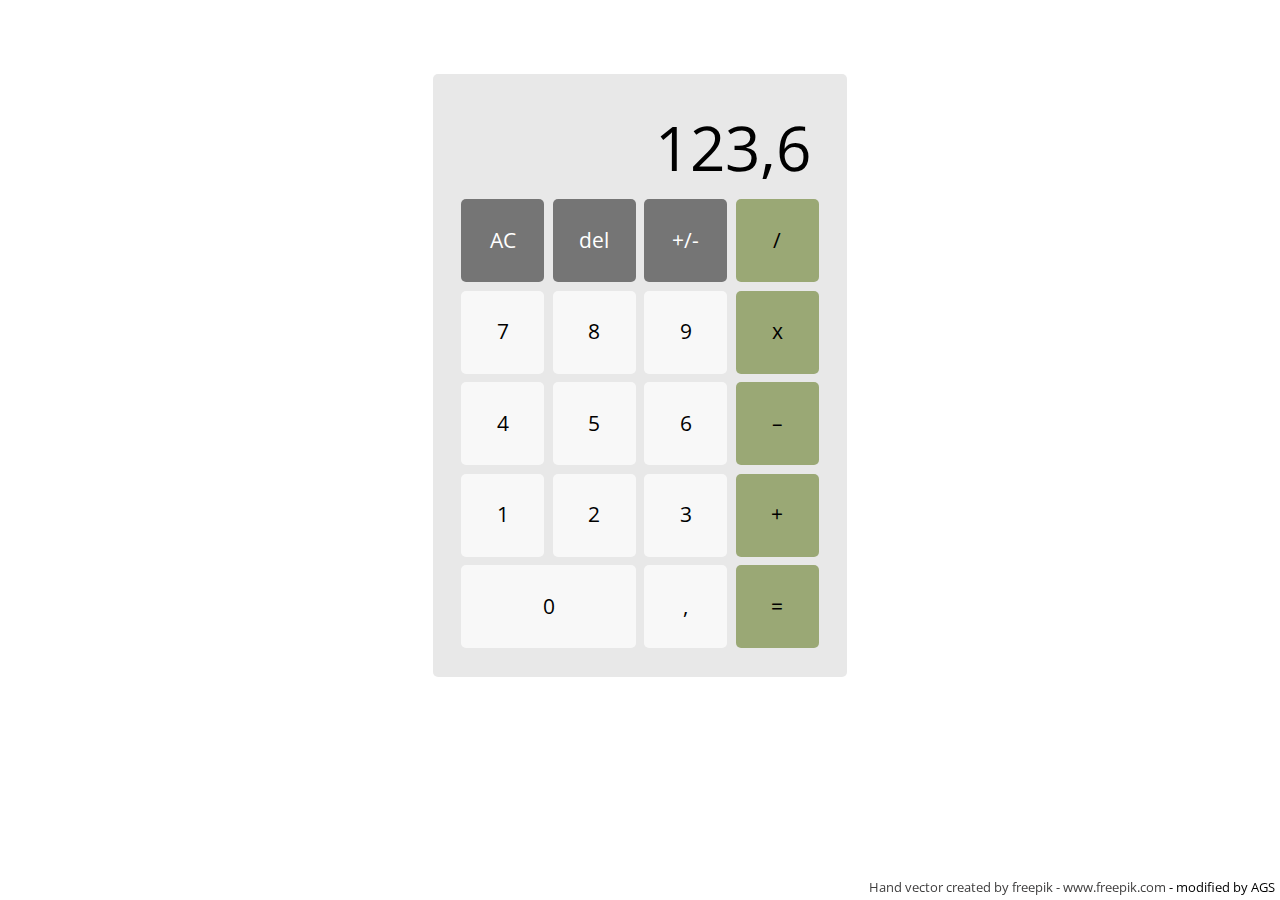
==== calculator/index.html @ 4b667c1e "Add Calculator - style.css" ====
<!DOCTYPE html>
<html>

<head>
    <meta charset="utf-8">
    <title>Calculator</title>
    <meta name="viewport" content="width=device-width, initial-scale=1.0" />
    <link rel="stylesheet" type="text/css" href="css/normalize.css" />
    <link rel="stylesheet" type="text/css" href="css/style.css" />
    <link href="https://fonts.googleapis.com/css2?family=Open+Sans&display=swap" rel="stylesheet">
</head>

<body>
    <div id="calculator">
        <div class="row">
            <p id="display">123,6</p>
        </div>
        <div class="row">
            <button class="button del">AC</button>
            <button class="button del">del</button>
            <button class="button del">+/-</button>
            <button class="button operator">/</button>
        </div>
        <div class="row">
            <button class="button number">7</button>
            <button class="button number">8</button>
            <button class="button number">9</button>
            <button class="button operator">x</button>
        </div>
        <div class="row">
            <button class="button number">4</button>
            <button class="button number">5</button>
            <button class="button number">6</button>
            <button class="button operator">–</button>
        </div>
        <div class="row">
            <button class="button number">1</button>
            <button class="button number">2</button>
            <button class="button number">3</button>
            <button class="button operator">+</button>
        </div>
        <div class="row">
            <button class="button number double">0</button>
            <button class="button number">,</button>
            <button class="button operator">=</button>
        </div>
    </div>
    <script src="script.js"></script>
    <footer>
        <p class="footer"><a href="https://www.freepik.com/vectors/hand" target="_blank">Hand vector created by freepik
                - www.freepik.com</a> - modified by AGS</p>
    </footer>
</body>

</html>
---- calculator/css/style.css ----
* {
    box-sizing: border-box;
    margin: 0;
    padding: 0;
    font-size: 16px;
    font-family: 'Open Sans', sans-serif;
}
body {
    background-image: url("https://user-images.githubusercontent.com/69153207/93473722-a27d8600-f8f6-11ea-9391-730ceead7e0c.jpg");
    background-size: cover;
    background-repeat: no-repeat;
    background-attachment: fixed;
    display: grid;
    width: 100vw;
    height: 100vh;
    justify-content: center;
    align-items: center;
}
#calculator {
    background: rgba(209, 209, 209, 0.5);
    padding: 1.5em;
    border-radius: 5px;
}
.row { 
    display: flex;
}
#display {
    font-size: 3.9em;
    margin-left: auto;
    margin: .2em;
    margin-left: auto;
}
.button {
    width: 4em;
    height: 4em;
    margin: .2em;
    font-size: 1.3em;
    border: none;
    border-radius: 5px;
    cursor: pointer;
}
.button:hover {
    filter: brightness(65%);
}
.number {
    background: rgba(255, 255, 255, 0.7);
}
.operator {
    background: rgba(121, 141, 68, 0.7);
}
.del {
    background: rgba(68, 68, 68, 0.7);
    color: white;
}
.del:hover {
    color: white;
}
.double {
    width: 8.4em !important;
}

a {
    text-decoration: none;
    color: rgb(63, 62, 62);
    font-size: 100%;
}
.footer {
    position: fixed;
    bottom: 0;
    right: 0;
    font-size: 80%;
    padding: 5px;
}

@media (max-width: 600px) {
    * {
        font-size: 10px;
    }
}
@media (min-width: 600px) and (max-width: 990px) {
    * {
        font-size: 13px;
    }
}
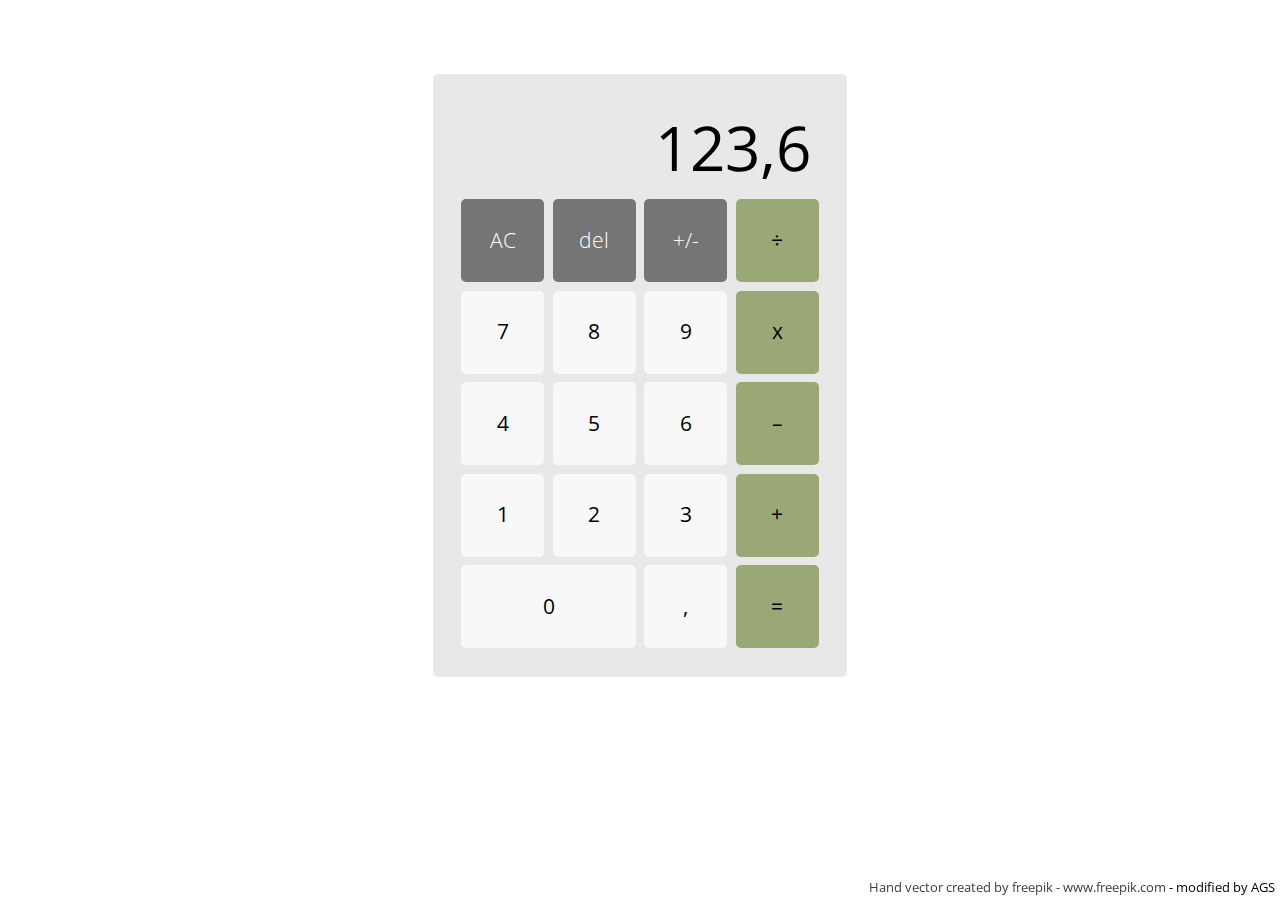
==== commit fb6a67b9: "Polish style" ====
--- a/calculator/index.html
+++ b/calculator/index.html
@@ -7,7 +7,7 @@
     <meta name="viewport" content="width=device-width, initial-scale=1.0" />
     <link rel="stylesheet" type="text/css" href="css/normalize.css" />
     <link rel="stylesheet" type="text/css" href="css/style.css" />
-    <link href="https://fonts.googleapis.com/css2?family=Open+Sans&display=swap" rel="stylesheet">
+    <link href="https://fonts.googleapis.com/css2?family=Open+Sans:wght@300;400&display=swap" rel="stylesheet">
 </head>
 
 <body>
@@ -19,7 +19,7 @@
             <button class="button del">AC</button>
             <button class="button del">del</button>
             <button class="button del">+/-</button>
-            <button class="button operator">/</button>
+            <button class="button operator">&#247</button>
         </div>
         <div class="row">
             <button class="button number">7</button>
--- a/calculator/css/style.css
+++ b/calculator/css/style.css
@@ -51,6 +51,7 @@
 .del {
     background: rgba(68, 68, 68, 0.7);
     color: white;
+    font-weight: 300;
 }
 .del:hover {
     color: white;
